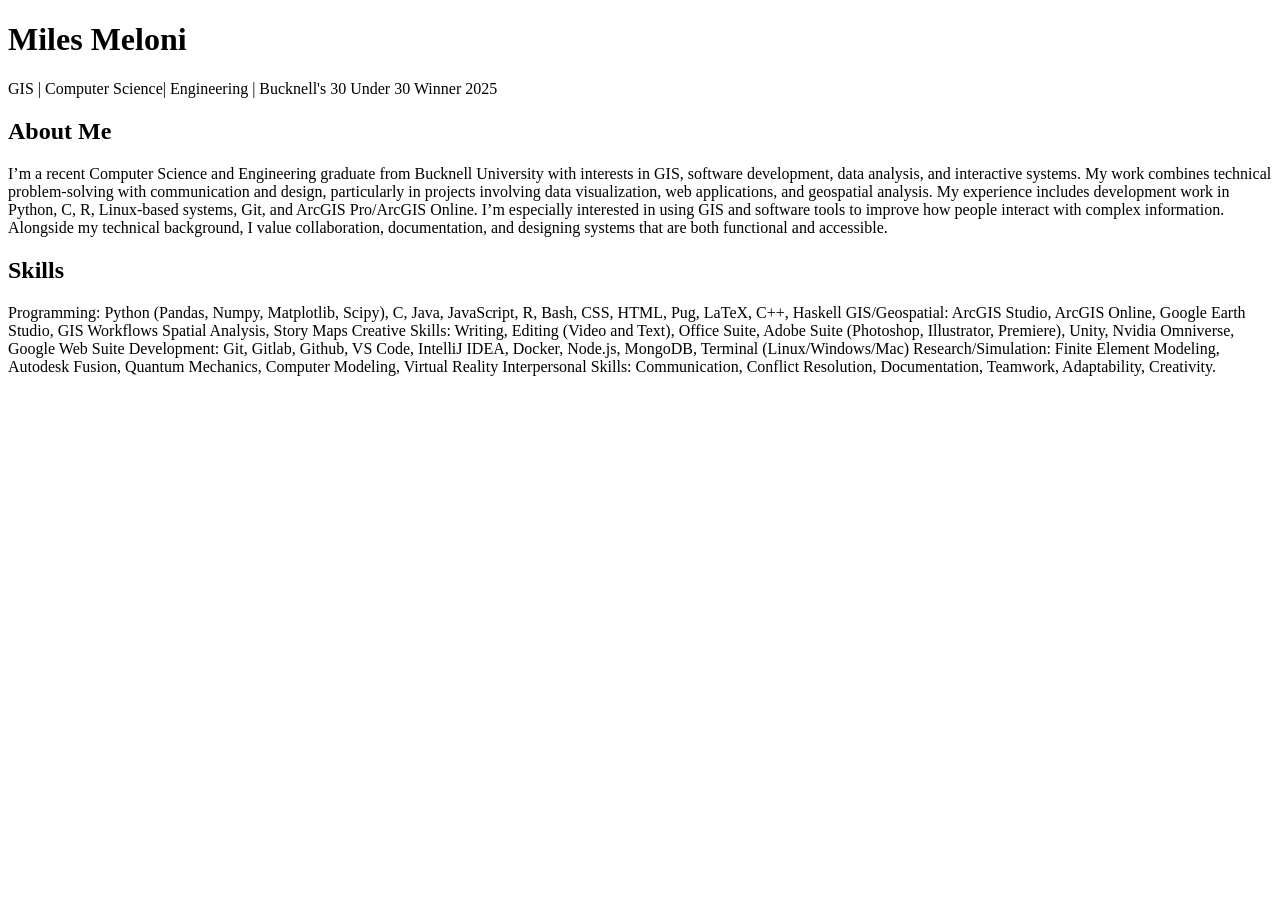
==== index.html @ e1cec12e "About me added to index" ====
<!DOCTYPE html>
<html lang="en">
<head>
    <meta charset="UTF-8">
    <meta name="viewport" content="width=device-width, initial-scale=1.0">
    <title>Miles Meloni's Portfolio</title>
    <link rel="stylesheet" href="style.css">
</head>
<body>
    <header>
    <h1>Miles Meloni</h1>
    <p>GIS | Computer Science| Engineering | Bucknell's 30 Under 30 Winner 2025</p>
    </header>

    <section>
    <h2>About Me</h2>
    <p>I’m a recent Computer Science and Engineering graduate from Bucknell University with interests in GIS, software development, data analysis, and interactive systems. My work combines technical problem-solving with communication and design, particularly in projects involving data visualization, web applications, and geospatial analysis.
My experience includes development work in Python, C, R, Linux-based systems, Git, and ArcGIS Pro/ArcGIS Online. I’m especially interested in using GIS and software tools to improve how people interact with complex information. Alongside my technical background, I value collaboration, documentation, and designing systems that are both functional and accessible.
</p>
    </section>

    <section>
    <h2>Skills</h2>
    <p>Programming: Python (Pandas, Numpy, Matplotlib, Scipy), C, Java, JavaScript, R, Bash, CSS, HTML, Pug, LaTeX, C++, Haskell
GIS/Geospatial: ArcGIS Studio, ArcGIS Online, Google Earth Studio, GIS Workflows Spatial Analysis, Story Maps
Creative Skills: Writing, Editing (Video and Text), Office Suite, Adobe Suite (Photoshop, Illustrator, Premiere), Unity, Nvidia 
Omniverse, Google Web Suite
Development: Git, Gitlab, Github, VS Code, IntelliJ IDEA, Docker, Node.js, MongoDB, Terminal (Linux/Windows/Mac) 
Research/Simulation: Finite Element Modeling, Autodesk Fusion, Quantum Mechanics, Computer Modeling, Virtual Reality
Interpersonal Skills: Communication, Conflict Resolution, Documentation, Teamwork, Adaptability, Creativity.
</p>
    </section>
</body>
</html>
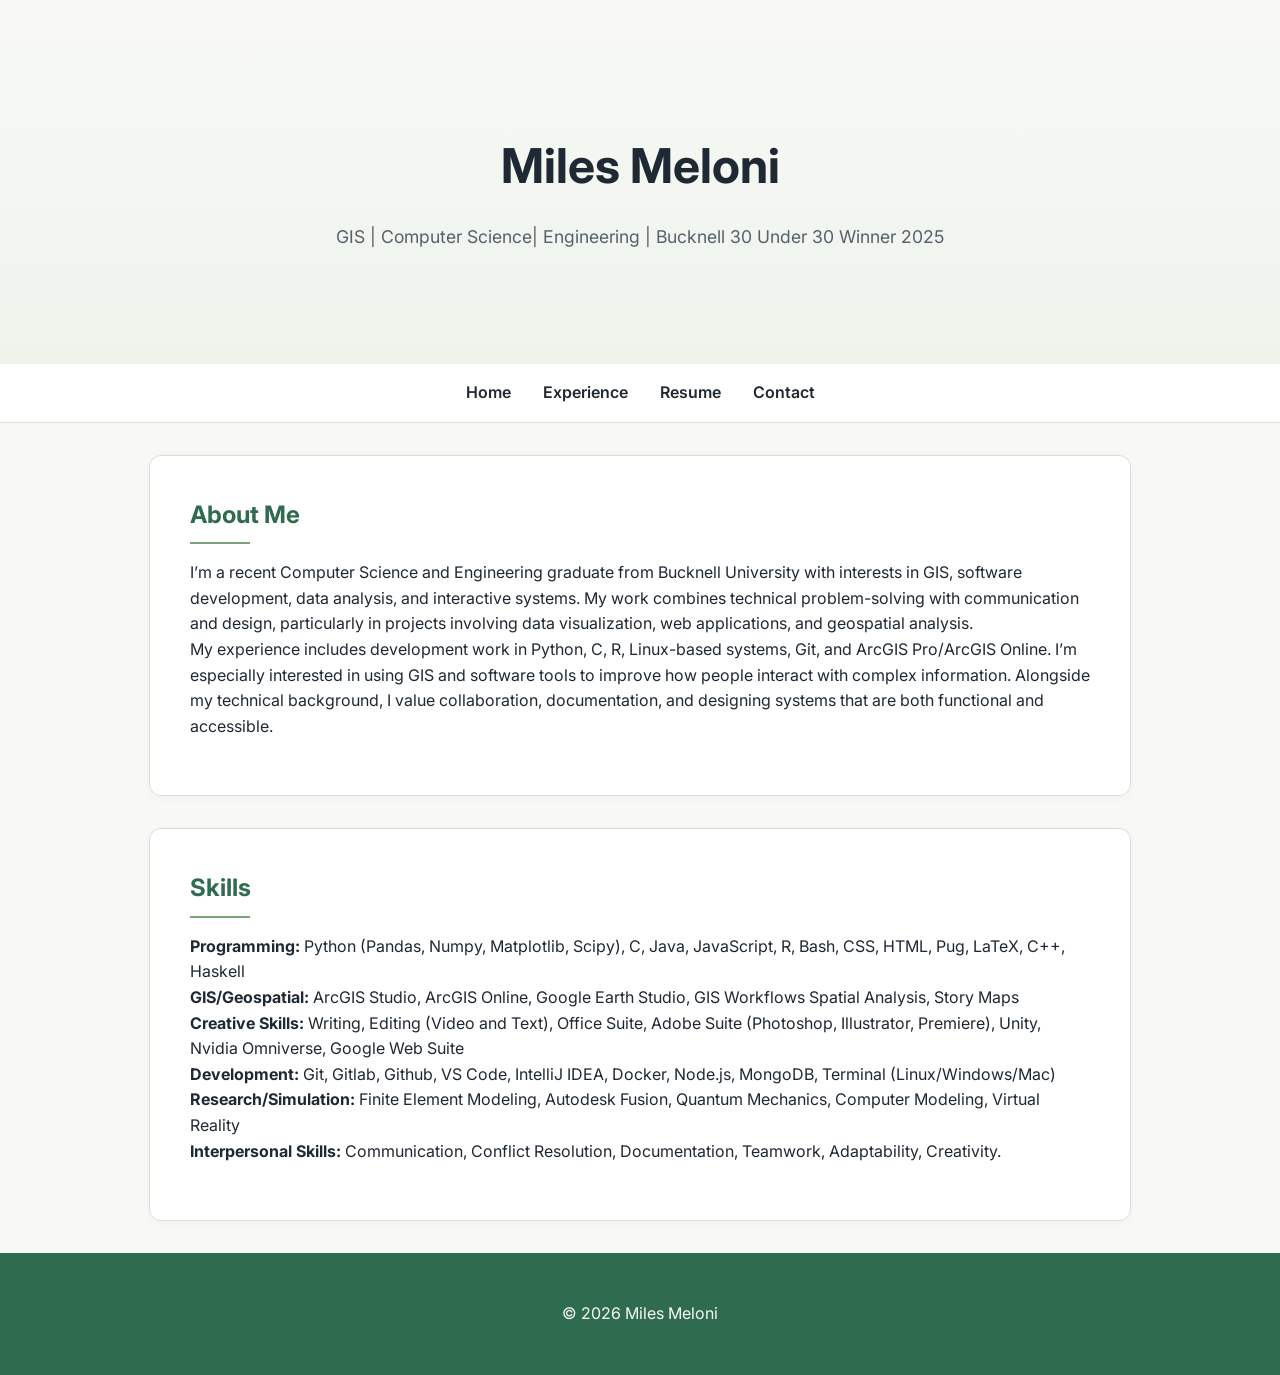
==== commit fbc32009: "Fonts added, footer added, style updated" ====
--- a/index.html
+++ b/index.html
@@ -5,30 +5,48 @@
     <meta name="viewport" content="width=device-width, initial-scale=1.0">
     <title>Miles Meloni's Portfolio</title>
     <link rel="stylesheet" href="style.css">
+
+    <!--fonts -->
+    <link rel="preconnect" href="https://fonts.googleapis.com">
+    <link rel="preconnect" href="https://fonts.gstatic.com" crossorigin>
+    <link href="https://fonts.googleapis.com/css2?family=Inter:wght@300;400;600;700&display=swap" rel="stylesheet">
 </head>
 <body>
     <header>
     <h1>Miles Meloni</h1>
-    <p>GIS | Computer Science| Engineering | Bucknell's 30 Under 30 Winner 2025</p>
+    <p>GIS | Computer Science| Engineering | Bucknell 30 Under 30 Winner 2025</p>
     </header>
+
+    <nav>
+    <ul>
+        <li><a href="index.html">Home</a></li>
+        <li><a href="experience.html">Experience</a></li>
+        <li><a href="resume.html">Resume</a></li>
+        <li><a href="contact.html">Contact</a></li>
+    </ul>
+    </nav>
 
     <section>
     <h2>About Me</h2>
-    <p>I’m a recent Computer Science and Engineering graduate from Bucknell University with interests in GIS, software development, data analysis, and interactive systems. My work combines technical problem-solving with communication and design, particularly in projects involving data visualization, web applications, and geospatial analysis.
+    <p>I’m a recent Computer Science and Engineering graduate from Bucknell University with interests in GIS, software development, data analysis, and interactive systems. My work combines technical problem-solving with communication and design, particularly in projects involving data visualization, web applications, and geospatial analysis. <br>
 My experience includes development work in Python, C, R, Linux-based systems, Git, and ArcGIS Pro/ArcGIS Online. I’m especially interested in using GIS and software tools to improve how people interact with complex information. Alongside my technical background, I value collaboration, documentation, and designing systems that are both functional and accessible.
 </p>
     </section>
 
     <section>
     <h2>Skills</h2>
-    <p>Programming: Python (Pandas, Numpy, Matplotlib, Scipy), C, Java, JavaScript, R, Bash, CSS, HTML, Pug, LaTeX, C++, Haskell
-GIS/Geospatial: ArcGIS Studio, ArcGIS Online, Google Earth Studio, GIS Workflows Spatial Analysis, Story Maps
-Creative Skills: Writing, Editing (Video and Text), Office Suite, Adobe Suite (Photoshop, Illustrator, Premiere), Unity, Nvidia 
-Omniverse, Google Web Suite
-Development: Git, Gitlab, Github, VS Code, IntelliJ IDEA, Docker, Node.js, MongoDB, Terminal (Linux/Windows/Mac) 
-Research/Simulation: Finite Element Modeling, Autodesk Fusion, Quantum Mechanics, Computer Modeling, Virtual Reality
-Interpersonal Skills: Communication, Conflict Resolution, Documentation, Teamwork, Adaptability, Creativity.
+    <p><b>Programming:</b> Python (Pandas, Numpy, Matplotlib, Scipy), C, Java, JavaScript, R, Bash, CSS, HTML, Pug, LaTeX, C++, Haskell<br>
+<b>GIS/Geospatial:</b> ArcGIS Studio, ArcGIS Online, Google Earth Studio, GIS Workflows Spatial Analysis, Story Maps<br>
+<b>Creative Skills:</b> Writing, Editing (Video and Text), Office Suite, Adobe Suite (Photoshop, Illustrator, Premiere), Unity, Nvidia 
+Omniverse, Google Web Suite<br>
+<b>Development:</b> Git, Gitlab, Github, VS Code, IntelliJ IDEA, Docker, Node.js, MongoDB, Terminal (Linux/Windows/Mac) <br>
+<b>Research/Simulation:</b> Finite Element Modeling, Autodesk Fusion, Quantum Mechanics, Computer Modeling, Virtual Reality<br>
+<b>Interpersonal Skills:</b> Communication, Conflict Resolution, Documentation, Teamwork, Adaptability, Creativity.<br>
 </p>
     </section>
+
+    <footer>
+        <p>© 2026 Miles Meloni</p>
+    </footer>
 </body>
 </html>
--- a/style.css
+++ b/style.css
@@ -0,0 +1,130 @@
+:root {
+    --bg: #f8f9f6;
+    --surface: #ffffff;
+    --primary: #2f6b4f;
+    --accent: #7aa37a;
+    --text: #1f2933;
+    --border: #d7e2d3;
+}
+
+/* GENERAL */
+
+body {
+    font-family: 'Inter', sans-serif;
+    margin: 0;
+    background-color: var(--bg);
+    color: var(--text);
+    line-height: 1.6;
+}
+
+/* NAVBAR */
+
+nav {
+    background-color: var(--surface);
+    border-bottom: 1px solid var(--border);
+    padding: 1rem 2rem;
+    position: sticky;
+    top: 0;
+}
+
+nav ul {
+    list-style: none;
+    display: flex;
+    justify-content: center;
+    gap: 2rem;
+    margin: 0;
+    padding: 0;
+}
+
+nav a {
+    color: var(--text);
+    text-decoration: none;
+    font-weight: 600;
+    transition: color 0.2s ease;
+}
+
+nav a:hover {
+    color: var(--primary);
+}
+
+/* HEADER */
+
+header {
+    text-align: center;
+    padding: 5rem 2rem 4rem 2rem;
+}
+
+header h1 {
+    font-size: 3rem;
+    margin-bottom: 0.5rem;
+}
+
+header p {
+    color: #55606b;
+    font-size: 1.1rem;
+}
+
+header {
+    text-align: center;
+    padding: 6rem 2rem;
+    background:
+        linear-gradient(to bottom,
+        #f8f9f6,
+        #eef3ec);
+}
+
+/* CONTENT SECTIONS */
+
+section {
+    background-color: var(--surface);
+
+    max-width: 900px;
+    margin: 2rem auto;
+
+    padding: 2.5rem;
+
+    border: 1px solid var(--border);
+    border-radius: 12px;
+
+    box-shadow: 0 2px 8px rgba(0,0,0,0.03);
+}
+
+section:hover {
+    transform: translateY(-2px);
+    transition: 0.2s ease;
+}
+
+/* HEADINGS */
+
+h2 {
+    color: var(--primary);
+    margin-top: 0;
+    margin-bottom: 1rem;
+}
+
+h2::after {
+    content: "";
+    display: block;
+    width: 60px;
+    height: 2px;
+    background: var(--accent);
+    margin-top: 0.5rem;
+}
+
+/* FOOTER */
+footer {
+    text-align: center;
+    padding: 2rem;
+    color: var(--bg);
+    background: var(--primary);
+}
+
+/* LINKS */
+
+a {
+    color: var(--primary);
+}
+
+a:hover {
+    color: var(--accent);
+}
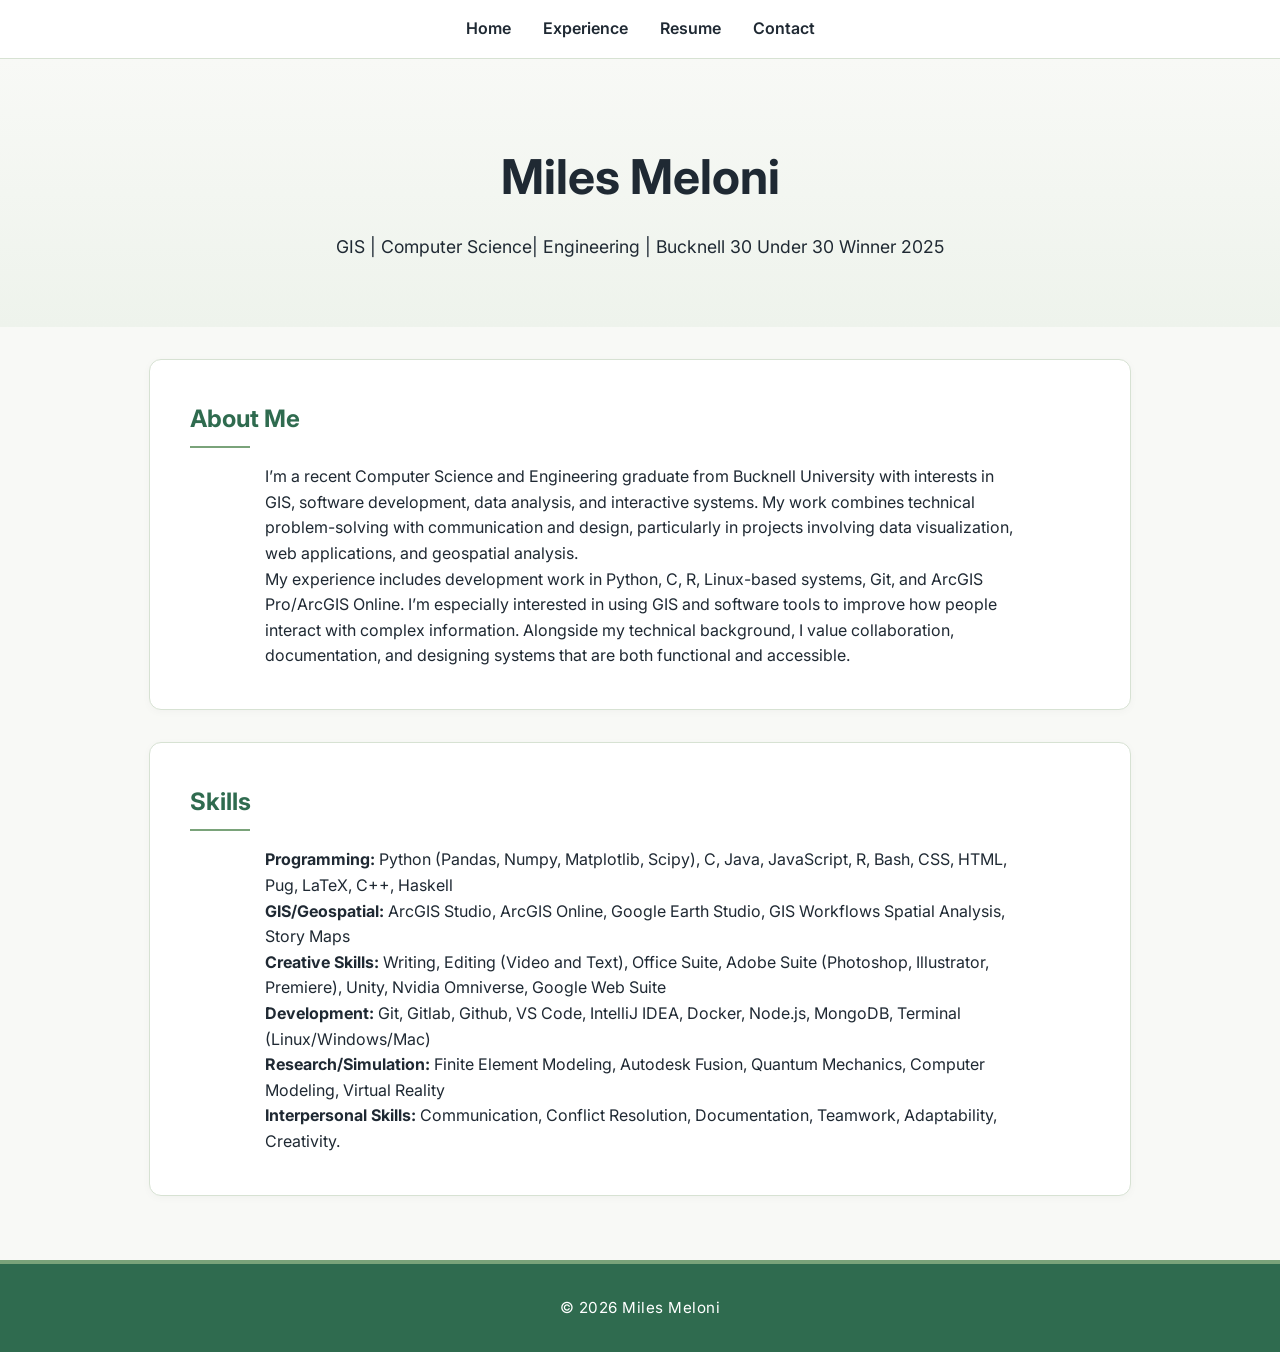
==== commit 8200ed05: "style updates - footer, header" ====
--- a/index.html
+++ b/index.html
@@ -12,11 +12,6 @@
     <link href="https://fonts.googleapis.com/css2?family=Inter:wght@300;400;600;700&display=swap" rel="stylesheet">
 </head>
 <body>
-    <header>
-    <h1>Miles Meloni</h1>
-    <p>GIS | Computer Science| Engineering | Bucknell 30 Under 30 Winner 2025</p>
-    </header>
-
     <nav>
     <ul>
         <li><a href="index.html">Home</a></li>
@@ -25,6 +20,11 @@
         <li><a href="contact.html">Contact</a></li>
     </ul>
     </nav>
+
+    <header>
+    <h1>Miles Meloni</h1>
+    <p>GIS | Computer Science| Engineering | Bucknell 30 Under 30 Winner 2025</p>
+    </header>
 
     <section>
     <h2>About Me</h2>
--- a/style.css
+++ b/style.css
@@ -51,7 +51,11 @@
 
 header {
     text-align: center;
-    padding: 5rem 2rem 4rem 2rem;
+    padding: 3rem 2rem;
+    background:
+        linear-gradient(to bottom,
+        #f8f9f6,
+        #eef3ec);
 }
 
 header h1 {
@@ -60,17 +64,8 @@
 }
 
 header p {
-    color: #55606b;
+    color: var(--text);
     font-size: 1.1rem;
-}
-
-header {
-    text-align: center;
-    padding: 6rem 2rem;
-    background:
-        linear-gradient(to bottom,
-        #f8f9f6,
-        #eef3ec);
 }
 
 /* CONTENT SECTIONS */
@@ -87,6 +82,11 @@
     border-radius: 12px;
 
     box-shadow: 0 2px 8px rgba(0,0,0,0.03);
+}
+
+section p {
+    max-width: 750px;
+    margin: 0 auto;
 }
 
 section:hover {
@@ -113,10 +113,18 @@
 
 /* FOOTER */
 footer {
+    margin-top: 4rem;
     text-align: center;
-    padding: 2rem;
-    color: var(--bg);
+    padding: 2rem 1rem;
+    color: white;
     background: var(--primary);
+    border-top: 4px solid var(--accent);
+}
+
+footer p {
+    margin: 0;
+    font-size: 0.95rem;
+    letter-spacing: 0.5px;
 }
 
 /* LINKS */
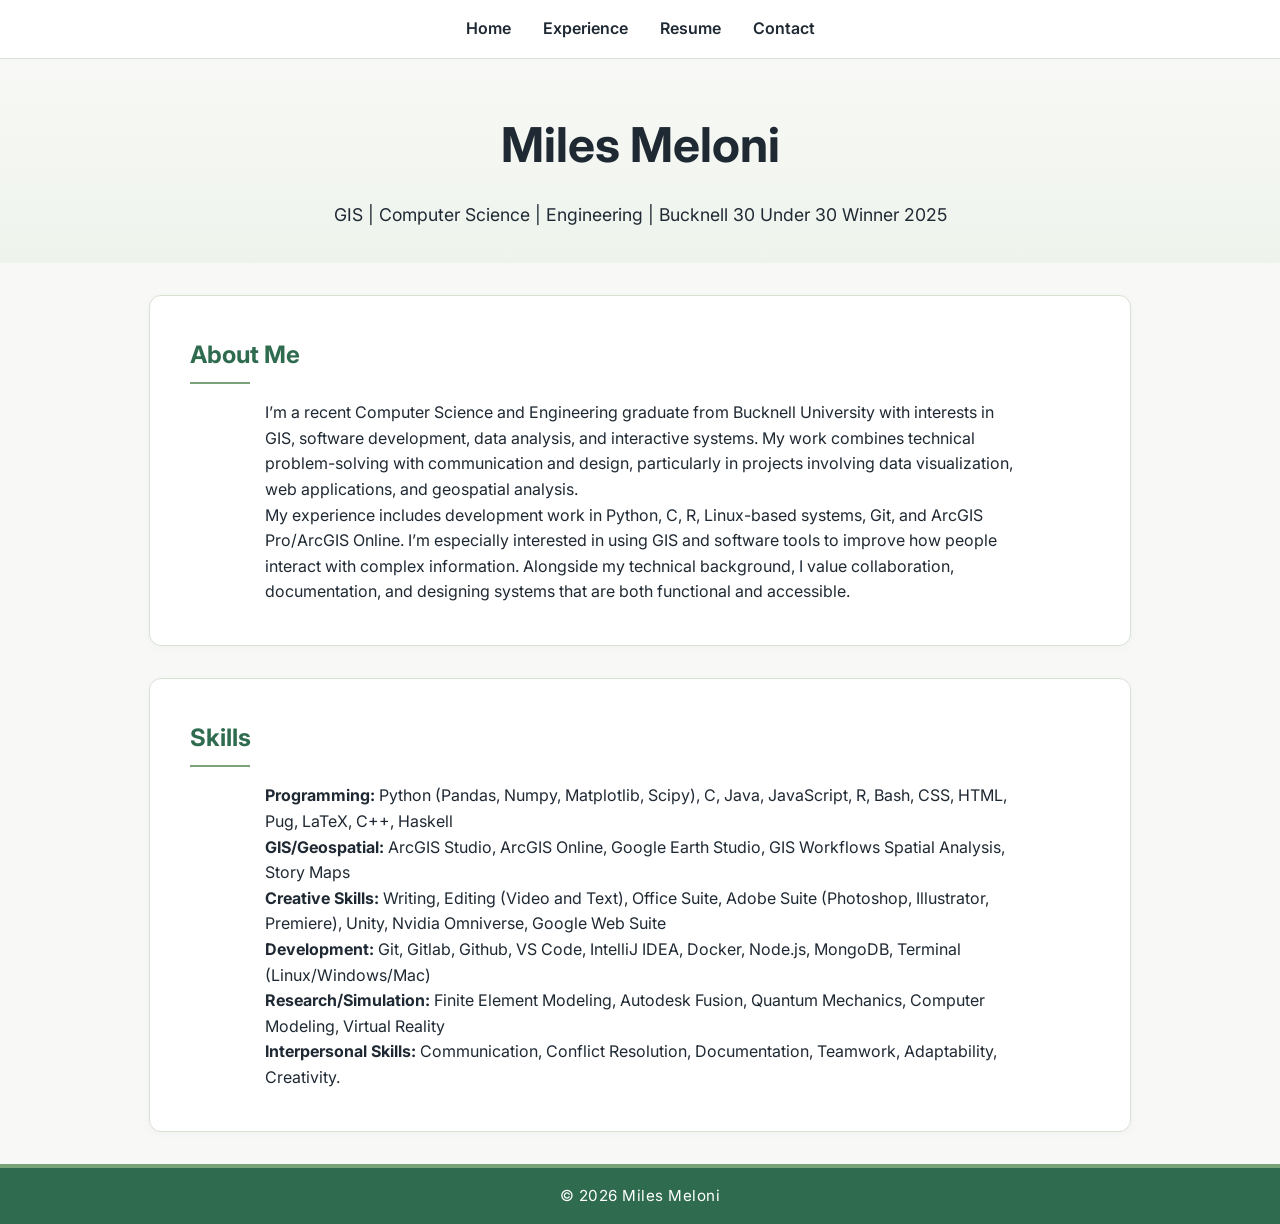
==== commit bf2d4471: "Fixed header spacing" ====
--- a/index.html
+++ b/index.html
@@ -23,7 +23,7 @@
 
     <header>
     <h1>Miles Meloni</h1>
-    <p>GIS | Computer Science| Engineering | Bucknell 30 Under 30 Winner 2025</p>
+    <p>GIS | Computer Science | Engineering | Bucknell 30 Under 30 Winner 2025</p>
     </header>
 
     <section>
--- a/style.css
+++ b/style.css
@@ -51,7 +51,7 @@
 
 header {
     text-align: center;
-    padding: 3rem 2rem;
+    padding: 1rem 1rem;
     background:
         linear-gradient(to bottom,
         #f8f9f6,
@@ -113,9 +113,9 @@
 
 /* FOOTER */
 footer {
-    margin-top: 4rem;
+    margin-top: 2rem;
     text-align: center;
-    padding: 2rem 1rem;
+    padding: 1rem 1rem;
     color: white;
     background: var(--primary);
     border-top: 4px solid var(--accent);
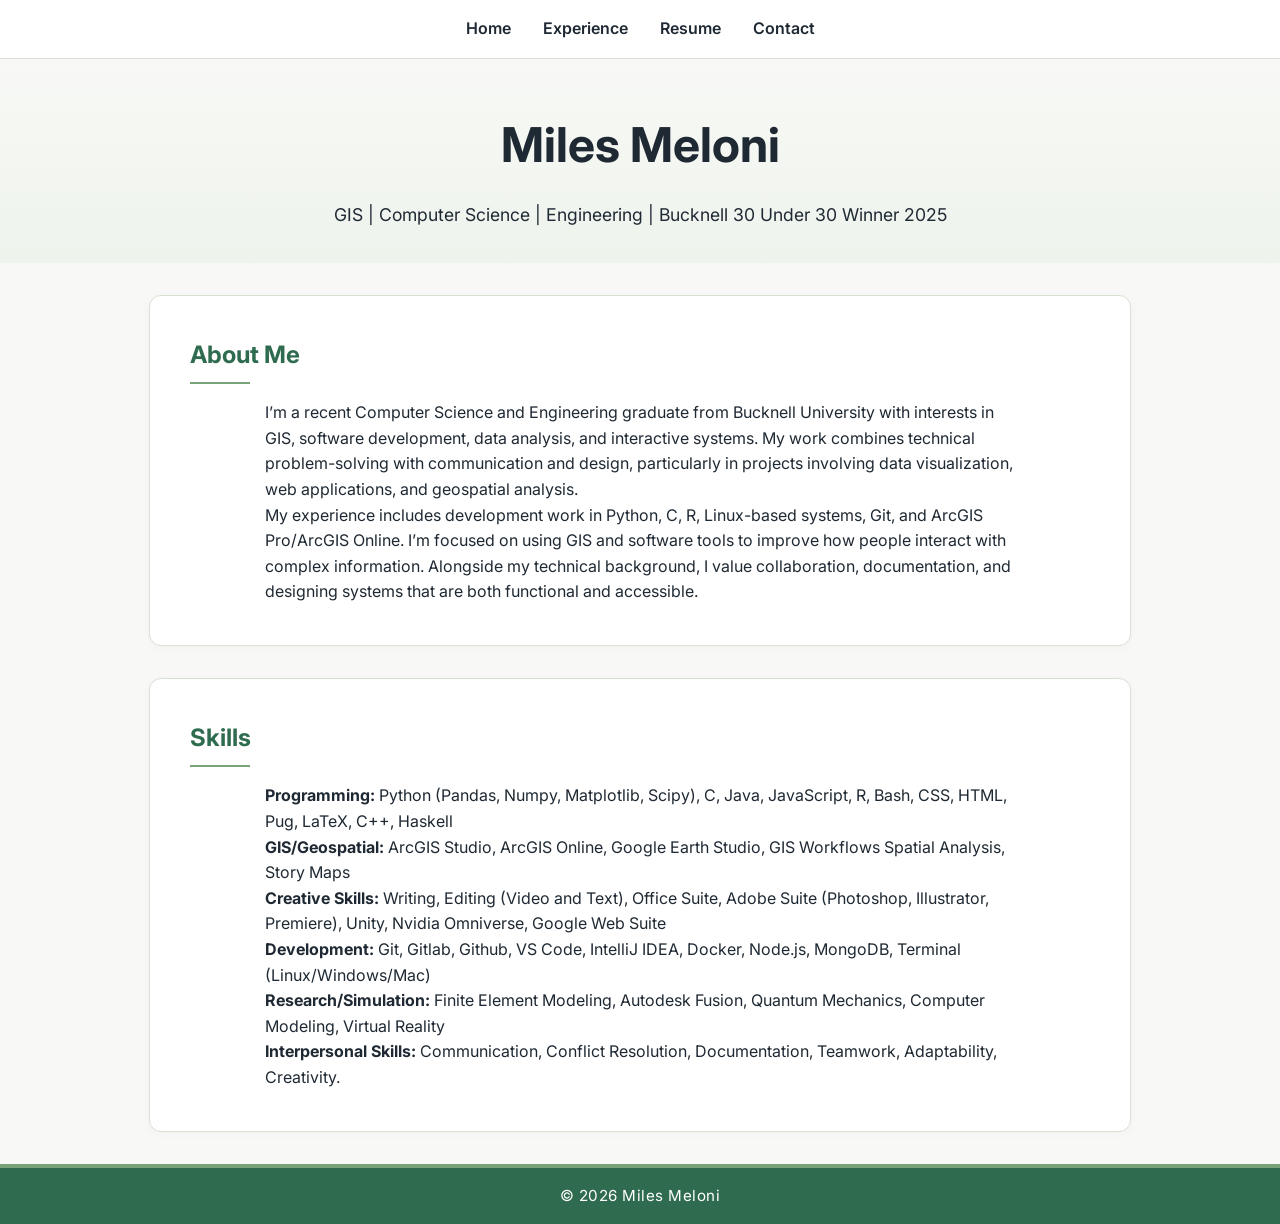
==== commit b9ab0d62: "update to style" ====
--- a/index.html
+++ b/index.html
@@ -29,7 +29,7 @@
     <section>
     <h2>About Me</h2>
     <p>I’m a recent Computer Science and Engineering graduate from Bucknell University with interests in GIS, software development, data analysis, and interactive systems. My work combines technical problem-solving with communication and design, particularly in projects involving data visualization, web applications, and geospatial analysis. <br>
-My experience includes development work in Python, C, R, Linux-based systems, Git, and ArcGIS Pro/ArcGIS Online. I’m especially interested in using GIS and software tools to improve how people interact with complex information. Alongside my technical background, I value collaboration, documentation, and designing systems that are both functional and accessible.
+My experience includes development work in Python, C, R, Linux-based systems, Git, and ArcGIS Pro/ArcGIS Online. I’m focused on using GIS and software tools to improve how people interact with complex information. Alongside my technical background, I value collaboration, documentation, and designing systems that are both functional and accessible.
 </p>
     </section>
 
--- a/style.css
+++ b/style.css
@@ -56,6 +56,7 @@
         linear-gradient(to bottom,
         #f8f9f6,
         #eef3ec);
+    border-bottom: var(--primary);
 }
 
 header h1 {
@@ -87,11 +88,11 @@
 section p {
     max-width: 750px;
     margin: 0 auto;
+    transition: 0.2s ease;
 }
 
 section:hover {
     transform: translateY(-2px);
-    transition: 0.2s ease;
 }
 
 /* HEADINGS */
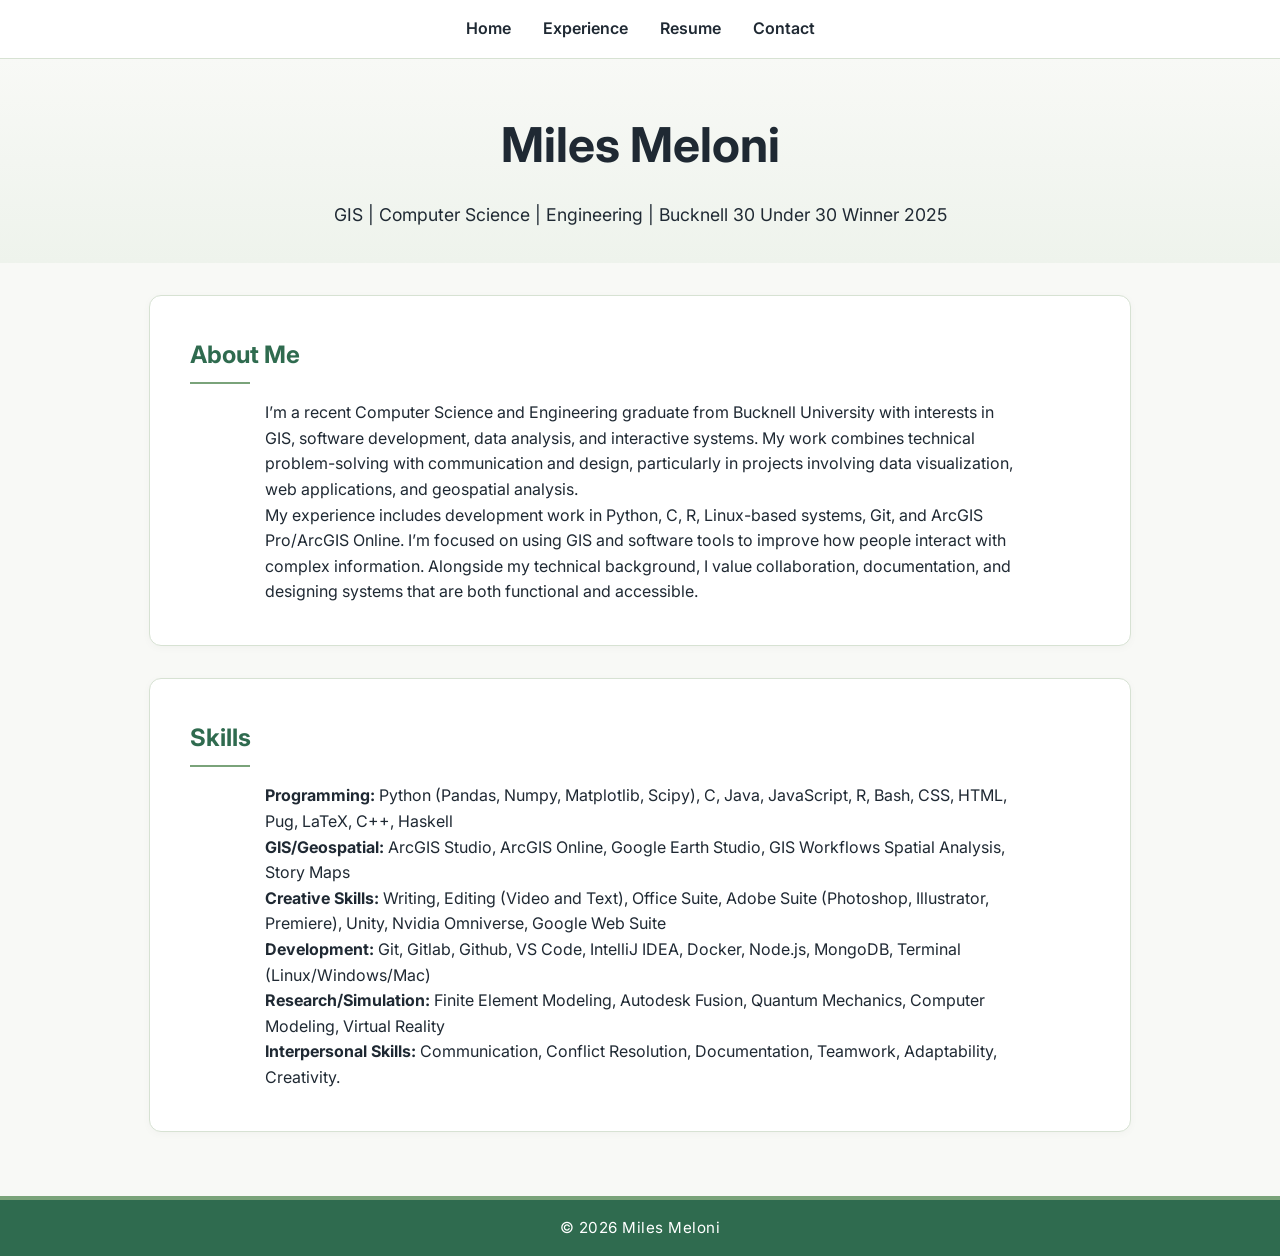
==== commit 752def20: "flex added to make footer show up in correct place" ====
--- a/index.html
+++ b/index.html
@@ -3,7 +3,7 @@
 <head>
     <meta charset="UTF-8">
     <meta name="viewport" content="width=device-width, initial-scale=1.0">
-    <title>Miles Meloni's Portfolio</title>
+    <title>Home Page | Miles Meloni</title>
     <link rel="stylesheet" href="style.css">
 
     <!--fonts -->
@@ -26,6 +26,7 @@
     <p>GIS | Computer Science | Engineering | Bucknell 30 Under 30 Winner 2025</p>
     </header>
 
+    <main>
     <section>
     <h2>About Me</h2>
     <p>I’m a recent Computer Science and Engineering graduate from Bucknell University with interests in GIS, software development, data analysis, and interactive systems. My work combines technical problem-solving with communication and design, particularly in projects involving data visualization, web applications, and geospatial analysis. <br>
@@ -44,6 +45,7 @@
 <b>Interpersonal Skills:</b> Communication, Conflict Resolution, Documentation, Teamwork, Adaptability, Creativity.<br>
 </p>
     </section>
+    </main>
 
     <footer>
         <p>© 2026 Miles Meloni</p>
--- a/style.css
+++ b/style.css
@@ -15,6 +15,13 @@
     background-color: var(--bg);
     color: var(--text);
     line-height: 1.6;
+    min-height: 100vh;
+    display: flex;
+    flex-direction: column;
+}
+
+main {
+    flex: 1;
 }
 
 /* NAVBAR */
@@ -136,4 +143,49 @@
 
 a:hover {
     color: var(--accent);
+}
+
+/* RESUME BUTTONS */
+.resume-buttons {
+    display: flex;
+    gap: 1rem;
+    justify-content: center;
+    margin-bottom: 2rem;
+}
+
+.button {
+    background: var(--primary);
+    color: white;
+    padding: 0.8rem 1.4rem;
+    border-radius: 8px;
+    text-decoration: none;
+    font-weight: 600;
+
+    transition: 0.2s ease;
+}
+
+.button:hover {
+    background: var(--accent);
+    color: white;
+}
+
+/* CONTACTS */ 
+.contact-list {
+    display: flex;
+    flex-direction: column;
+    gap: 2rem;
+}
+
+.contact-item {
+    padding-bottom: 1rem;
+    border-bottom: 1px solid var(--border);
+}
+
+.contact-item:last-child {
+    border-bottom: none;
+}
+
+.contact-item h3 {
+    margin-bottom: 0.3rem;
+    color: var(--primary);
 }
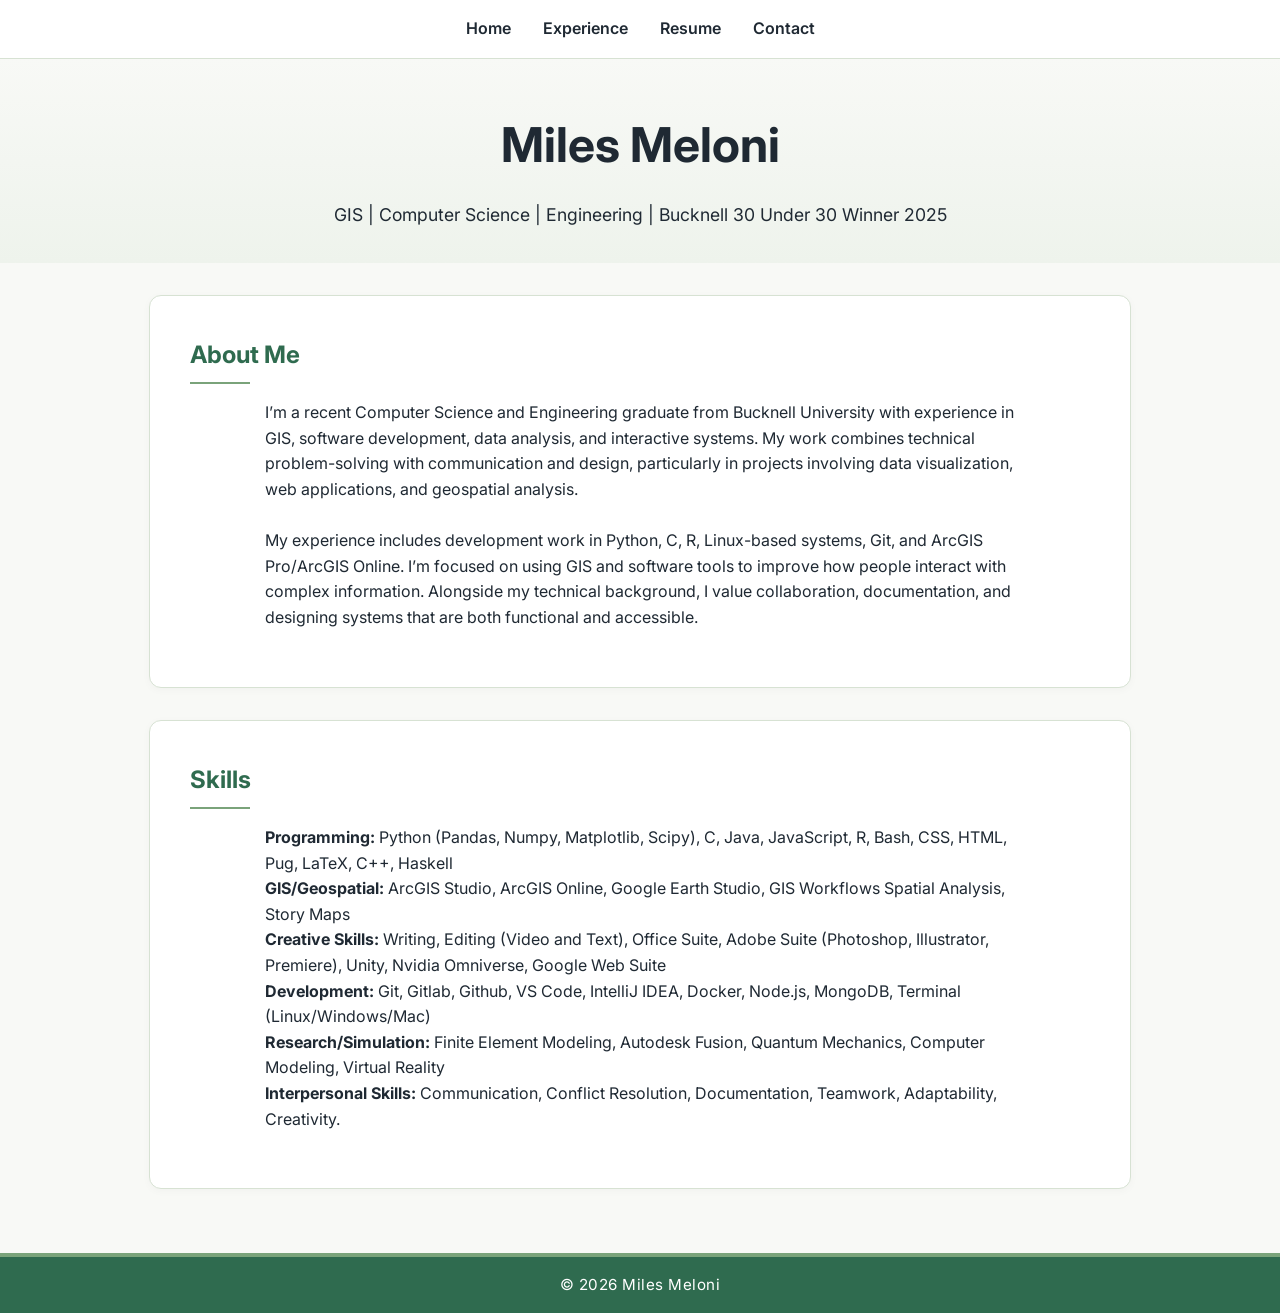
==== commit ffe7d7ea: "typo correction" ====
--- a/index.html
+++ b/index.html
@@ -29,7 +29,7 @@
     <main>
     <section>
     <h2>About Me</h2>
-    <p>I’m a recent Computer Science and Engineering graduate from Bucknell University with interests in GIS, software development, data analysis, and interactive systems. My work combines technical problem-solving with communication and design, particularly in projects involving data visualization, web applications, and geospatial analysis. <br>
+    <p>I’m a recent Computer Science and Engineering graduate from Bucknell University with experience in GIS, software development, data analysis, and interactive systems. My work combines technical problem-solving with communication and design, particularly in projects involving data visualization, web applications, and geospatial analysis. <br><br>
 My experience includes development work in Python, C, R, Linux-based systems, Git, and ArcGIS Pro/ArcGIS Online. I’m focused on using GIS and software tools to improve how people interact with complex information. Alongside my technical background, I value collaboration, documentation, and designing systems that are both functional and accessible.
 </p>
     </section>
--- a/style.css
+++ b/style.css
@@ -32,6 +32,7 @@
     padding: 1rem 2rem;
     position: sticky;
     top: 0;
+    z-index: 1000;
 }
 
 nav ul {
@@ -90,17 +91,19 @@
     border-radius: 12px;
 
     box-shadow: 0 2px 8px rgba(0,0,0,0.03);
+    /*transition: 0.2s ease;*/
 }
 
 section p {
     max-width: 750px;
     margin: 0 auto;
-    transition: 0.2s ease;
+    margin-bottom: 1rem;
 }
 
+/*
 section:hover {
     transform: translateY(-2px);
-}
+}*/
 
 /* HEADINGS */
 
@@ -162,6 +165,9 @@
     font-weight: 600;
 
     transition: 0.2s ease;
+
+    display: inline-block;
+    margin-top: 1.5rem;
 }
 
 .button:hover {
@@ -188,4 +194,5 @@
 .contact-item h3 {
     margin-bottom: 0.3rem;
     color: var(--primary);
-}+}
+
